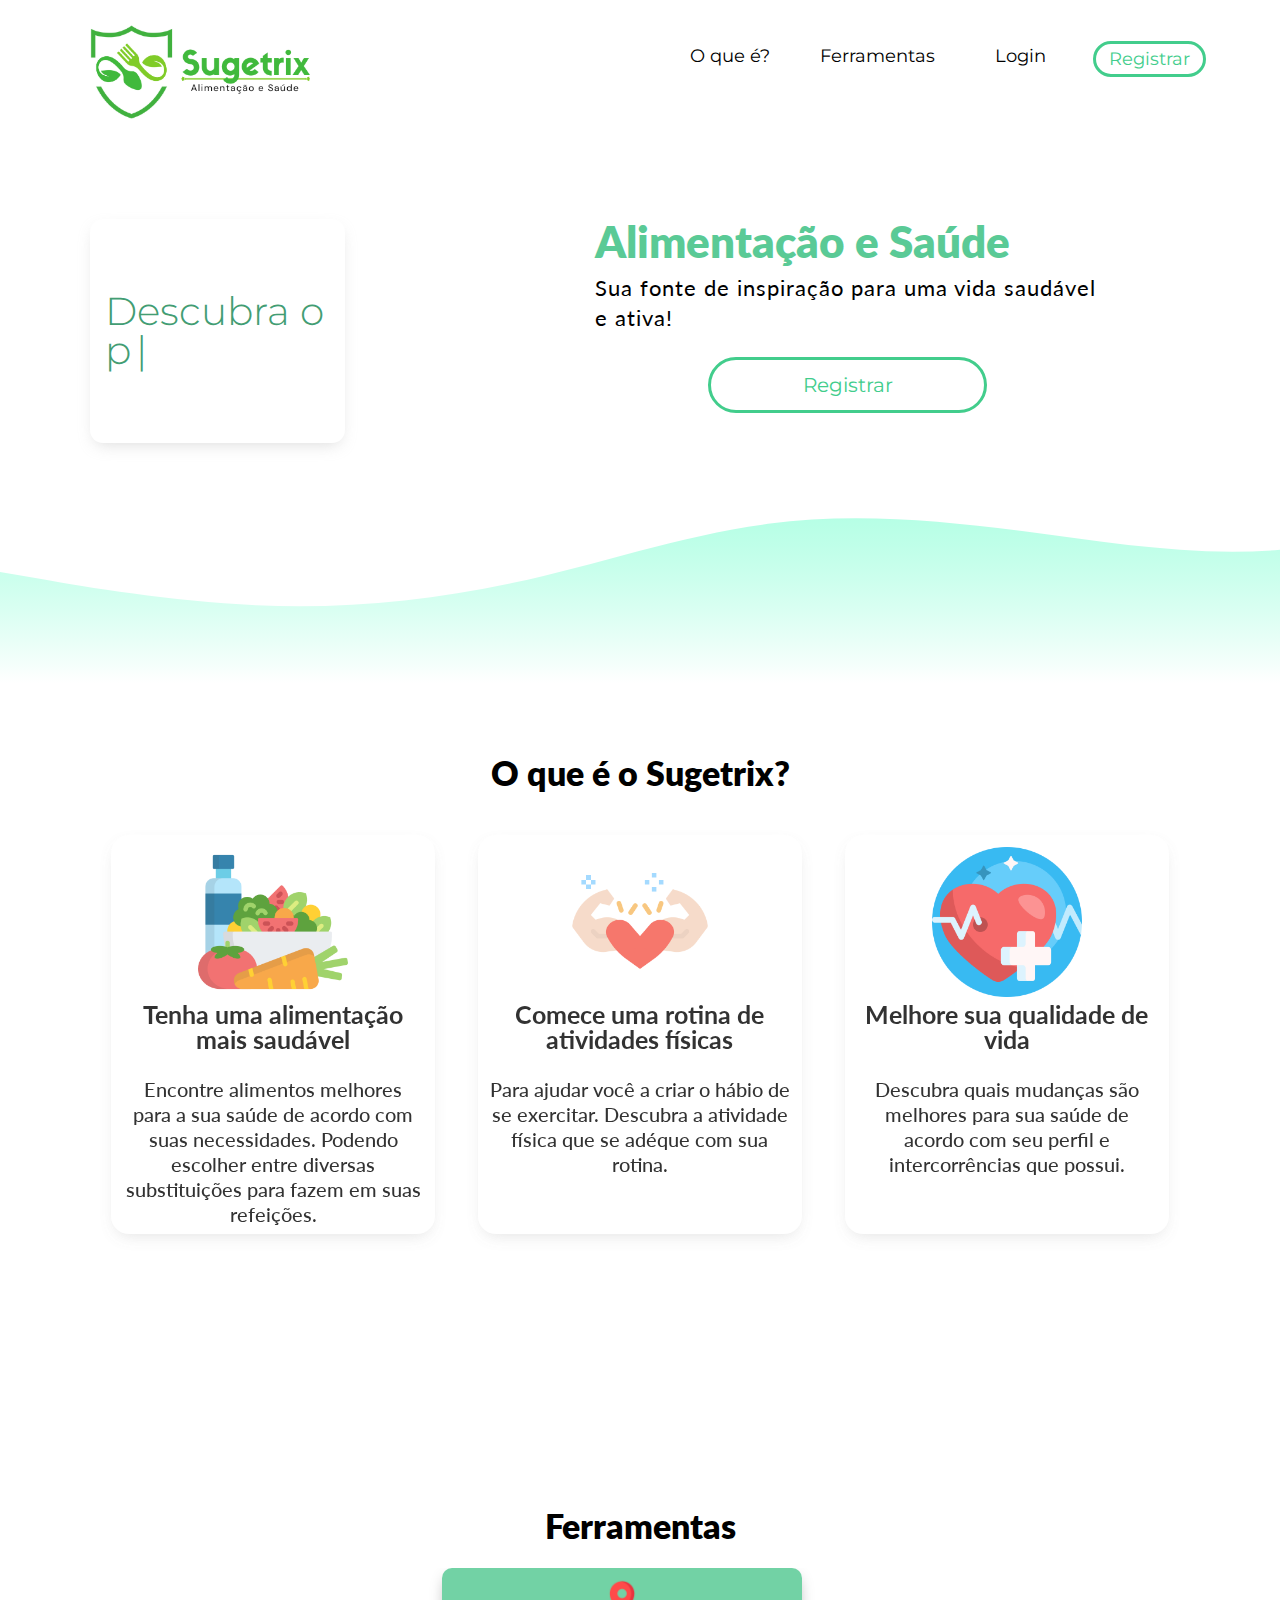
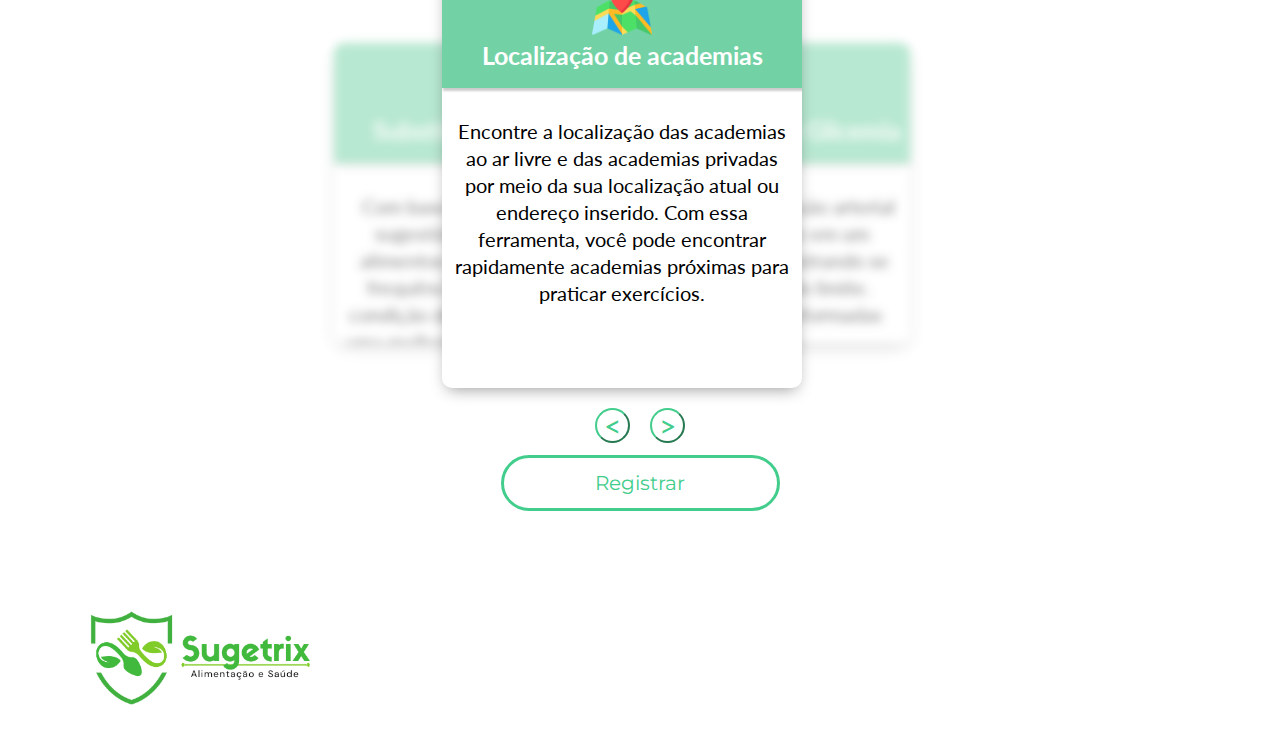
==== index.html @ 6af641f8 "Add files via upload" ====
<html>
    <head>
        <meta charset="utf-8">
        <title>TCC</title>
        <link rel="stylesheet" type="text/css" href="css/style.css" media="screen" />
    </head>

    <header>
        <section class="header-logo-menu">
            <div class="container">
                <div class="logo"><img src="img/Sugetrix.png"></div>
                <div class="menu-header">
                    <ul class="menu">
                        <li class="item-menu link1"><a class="text-header" href="#oque">O que é?</a></li>
                        <li class="item-menu link2"><a class="text-header" href="#ferramentas">Ferramentas</a></li>
                        <li class="item-menu link3"><a class="text-header" href="#">Login</a></li>
                        <li class="item-menu link4"><a class="button-register" href="#">Registrar</a></li>
                    </ul>
                </div>
            </div>
        </section>
    </header>

    <body>
        
        <section class="section-global sec1">
            <div class="container">
                <div class="conteudo-sec1">
                    <div class="conteudo-1">
                        <div class="content-a-sec1">
                            <p>Descubra o poder do Sugetrix!</p>

                            <script>

                                function typeWrite(elemento) {
                                    const textoArray = elemento.innerHTML.split('');
                                    elemento.innerHTML = '';

                                    textoArray.forEach((letra, i) => {
                                        setTimeout(() => elemento.innerHTML += letra, 75 * i);
                                        console.log(i);
                                    });
                                }

                                const titulo = document.querySelector('p')
                                typeWrite(titulo);

                            </script>

                        </div>       
                    </div>

                    <div class="conteudo-1">
                        <div class="content-b-sec1">
                            <p class="text-green">
                                Alimentação e Saúde<br>
                            </p>
                            <p class="text-black">
                                Sua fonte de inspiração para uma vida saudável e ativa!
                            </p>
                            <div class="button">
                                <a href="#">Registrar</a>
                            </div>
                        </div>       
                    </div>
                </div>
            </div>
        </section>

        <section class="sec2 tree-cards">
            <div class="container">
                <div class="sec2-title" id="oque"><p>O que é o Sugetrix?</p></div>
                <div class="main-tree-cards box from-bottom js-play-on-screen">
                    <div class="card card1">
                        <div class="content-card">
                            <div class="card-image"><img src="img/alimentos.png"></div>
                            <div class="card-title">
                                <p>Tenha uma alimentação mais saudável</p>
                            </div>
                            <div class="card-text">
                                <p>
                                    Encontre alimentos melhores para a sua saúde de 
                                    acordo com suas necessidades. Podendo escolher entre
                                    diversas substituições para fazem em suas refeições.
                                </p>
                            </div>
                        </div>
                    </div>
                    <div class="card card2">
                        <div class="content-card">
                            <div class="card-image"><img src="img/exercício.png"></div>
                            <div class="card-title">
                                <p>Comece uma rotina de atividades físicas</p>
                            </div>
                            <div class="card-text">
                                <p>
                                    Para ajudar você a criar o hábio de se exercitar. 
                                    Descubra a atividade física que se adéque com sua rotina.
                                </p>
                            </div>
                        </div>
                    </div>
                    <div class="card card3">
                        <div class="content-card">
                            <div class="card-image"><img src="img/saúde.png"></div>
                            <div class="card-title">
                                <p>Melhore sua qualidade de vida</p>
                            </div>
                            <div class="card-text">
                                <p>
                                    Descubra quais mudanças são melhores para sua saúde de acordo
                                    com seu perfil e intercorrências que possui.
                                </p>
                            </div>
                        </div>
                    </div>
                </div>
            </div>
        </section>
      
        <section class="main-carrousel-home">
            <div class="container">
                <div class="content-carrousel" id="ferramentas">
                    <p>Ferramentas</p>
                    <div class="carrousel-home">
                        <ul class="screens">
                            <li id="s1">
                                <div class="screens-title">
                                    <div class="screens-image"><img src="img/localização.png"></div>
                                    <p>Localização de academias</p>
                                </div>
                                    <P>
                                        Encontre a localização das academias ao ar livre e das
                                        academias privadas por meio da sua localização atual ou
                                        endereço inserido. Com essa ferramenta, você pode
                                        encontrar rapidamente academias próximas para praticar
                                        exercícios. 
                                    </P>
                            </li>
                            <li id="s2" class="left">
                                <div class="screens-title">
                                    <div class="screens-image"><img src="img/Controle.png"></div>
                                    <p>Controle de Pressão e Glicemia</p>
                                </div>
                                    <P>
                                        Insira suas leituras de pressão arterial e/ou glicemia
                                        e vizualize em um gráfico de fácil leitura, mostrando 
                                        se estão dentro ou acima do limite. Ajudando nas 
                                        decições informadas sobre sua saúde.
                                    </P>
                            </li>
                            <li id="s3" class="active">
                                <div class="screens-title">
                                    <div class="screens-image"><img src="img/substituição.png   "></div>
                                    <p>Substituições alimentares</p>
                                </div>
                                    <p class="active">
                                        Com base no seu perfil é oferecido sugestões para
                                        substituições de alimentos que são consumidos com
                                        frequência, levando em conta sua condição de saúde e
                                        renda. Buscando uma melhora na sua saúde e qualidade 
                                        de vida.
                                    </p>
                            </li>
                        </ul>
                    </div>
                    <div class="buttons-carrousel">
                        <button class="left buttons" type="button" id="button-left"><p class="left">&#60;</p></button>
                        <button class="right buttons" type="button" id="button-right"><p class="right">&#62;</p></button>
                    </div>
                    <div class="button">
                        <a href="#">Registrar</a>
                    </div>
                </div>
            </div>
        </section>

        <script src='https://cdnjs.cloudflare.com/ajax/libs/jquery/3.4.1/jquery.min.js'></script>
        <script  src="js/script.js"></script>

    </body>

    <footer>
        <section class="header-logo-menu">
            <div class="container">
                <div class="logo"><img src="img/Sugetrix.png"></div>
            </div>
        </section>
    </footer>
</html>
---- css/style.css ----
@import url('https://fonts.googleapis.com/css2?family=Montserrat:ital,wght@0,100;0,200;0,300;0,400;0,500;0,600;0,700;0,800;0,900;1,100;1,200;1,300;1,400;1,500;1,600;1,700;1,800;1,900&display=swap');
@import url('https://fonts.googleapis.com/css2?family=Lato:ital,wght@0,100;0,300;0,400;0,700;0,900;1,100;1,300;1,400;1,700;1,900&display=swap');

@media screen and (max-width: 480px) {

}

html {
  scroll-behavior: smooth;
}

body {
  margin: 0;
  padding: 0;
  background-color: #ffffff;
}

p {
  line-height: 1;
  padding: 0;
  margin: 0;
  font-family: 'Lato', sans-serif;
}

.menu-header .menu li .text-header {
  background-image: none;
  width: 100%;
  max-width: 110px;
  height: 30px;
  display: flex;
  justify-content: center;
  align-items: center;
  margin-top: 22px;
  color: #000;
  font-size: 18px;
  font-weight: 400;
  font-family: 'Montserrat', sans-serif;
  margin: 0 auto;
  text-decoration: none;
  padding-left: 5px;
  padding-right: 5px;
  text-decoration-color: #42cd8c;
}

.menu-header .menu li .text-header:hover {
  text-decoration: underline;
  text-decoration-color: #42cd8c;
  transition: 0.4s;
}

.menu-header .menu li .button-register {
  background-image: none;
  width: 100%;
  max-width: 110px;
  height: 30px;
  display: flex;
  justify-content: center;
  align-items: center;
  border-radius: 60px;
  margin-top: 22px;
  color: #42cd8c;
  font-size: 18px;
  font-weight: 400;
  font-family: 'Montserrat', sans-serif;
  border-style: solid;
  padding-left: 5px;
  padding-right: 5px;
  margin: 0 auto;
  text-decoration: none;
}

.menu-header .menu li .button-register:hover {
  border: solid #42cd8c;
  background-color: #42cd8c; 
  transition: 0.4s;
  color: white;
}


section.header-logo-menu {
  width: 100%;
  display: flex;
  justify-content: center;
  margin: 0;
  padding: 0;
  padding: 25px 0 25px 0px;
}

section.header-logo-menu .container {
  display: flex;
  width: 1100px;
}

section.header-logo-menu .container .logo {
  width: 50%;
}

section.header-logo-menu .container .logo img {
  width: 40%;
}

section.header-logo-menu .container .menu-header {
  display: flex;
  width: 50%;
  justify-content: end;
}

ul.menu {
  display: flex;
  justify-content: space-between;
  width: 100%;
  list-style: none;
}


.container {
  width: 100%;
  max-width: 1100px;
  margin: 0 auto;
}

.conteudo-sec1 {
  width: 100%;
  display: flex;
}

.conteudo-sec1 .conteudo-1 {
  width: 505px;
}

.conteudo-sec1 .conteudo-1 .content-a-sec1 {
  width: 100%;
  max-width: 225px;
  height: 100%;
  min-height: 125px; 
  box-shadow: 0px 6px 16px -5px rgba(168, 168, 168, 0.41);
  border-radius: 13px;
  padding: 15px;
  border: none;
  display: flex;
  justify-content: center;
  align-items: center;
}

.conteudo-sec1 .conteudo-1 .content-a-sec1:hover {
  box-shadow: 0px 6px 16px -5px rgba(168, 168, 168, 0.92);
  transition: 0.75s;
}

.conteudo-sec1 .conteudo-1 .content-a-sec1 p {
  color: #429d73;
}

section.section-global.sec1 {
  padding: 75px 0 350px;
  background: url('../img/bg-wave.svg');
  background-position: 0 80%;
  background-repeat: no-repeat;
  margin: 0 0 90px 0;
}

.conteudo-sec1 .conteudo-1 .content-a-sec1 p {
  font-size: 39px;
  font-weight: 300;
  font-family: 'Montserrat', sans-serif;
}

.conteudo-sec1 .conteudo-1 .content-a-sec1 p::after {
  content: '|';
  margin-left: 5px;
  opacity: 1;
  animation: pisca .7s infinite;
}

@keyframes pisca {
  0%, 100% {
    opacity: 1;
  }

  50% {
    opacity: 0;
  }
}

.text-green {
  font-size: 44px;
  font-weight: 800;
  margin-bottom: 10px;
  color: #5aca96;
}

.text-black {
  font-size: 22px;
  margin-bottom: 24px;
  line-height: 30px;
  letter-spacing: 1px;
}

.conteudo-sec1 .conteudo-1 .content-b-sec1 .button a {
  background-image: none;
  width: 100%;
  max-width: 273px;
  height: 50px;
  display: flex;
  justify-content: center;
  align-items: center;
  border-radius: 60px;
  margin-top: 22px;
  color: #42cd8c;
  font-size: 20px;
  font-weight: 400;
  font-family: 'Montserrat', sans-serif;
  text-decoration: none;
  border-style: solid;
  margin: 0 auto;
}

.conteudo-sec1 .conteudo-1 .content-b-sec1 .button a:hover {
  background-image: linear-gradient(130deg,#42cd8c,#42cd8c);
  color: #ffffff;
  border-width: solid;
  border-color: #42cd8c;
  --tw-shadow: 0 25px 25px -20px #42cd8ca8!important;
  --tw-shadow-colored: 0 25px 25px -20px var(--tw-shadow-color)!important;
  box-shadow: var(--tw-ring-offset-shadow,0 0 #0000),var(--tw-ring-shadow,0 0 #0000),var(--tw-shadow)!important;
  transform: translate(0, -4px);
  transition: 0.63s;
}



section.sec2.tree-cards {
  width: 100%;
  margin-top: -143px;
  padding-bottom: 50px;
}

section.sec2.tree-cards .container .sec2-title p {
  padding-top: 50px;
  padding-bottom: 50px;
  font-size: 34px;
  font-weight: 800;
}

.main-tree-cards {
  display: flex;
  justify-content: space-around;
}

.card {
  width: 33.33%;
  text-align: center;
  gap: 13px;
  display: flex;
  max-width: 300px;
  height: 375px;
  border-radius: 18px;
  padding: 12px;
  opacity: 0.8;
  box-shadow: 0px 6px 16px -5px rgba(168, 168, 168, 0.41);
  background-color: #fff;
}

.main-tree-cards .card .content-card .card-title p {
  font-weight: bold;
  padding-bottom: 12.5px;
  padding-top: 5px;
}

.main-tree-cards .card .content-card .card-text p {
  font-size: 20px;
  padding-top: 12.5px;
}

.content-card {
  display: block;
}

.card-image img {
  width: 150px;
  height: 150px;
}

section.sec2.tree-cards .container p {
  text-align: center;
  padding: 25px 0 25px 0px;
  font-size: 25px;
  font-weight: 500;
  line-height: 25px;
}

.carrousel-home {
  width: 900px;
  height: calc(600px - 150px);
  margin: auto;
  overflow: hidden;
  font-size: 0;
  position: relative;
  text-align: left;
}

.carrousel-home .screens {
  list-style: none;
  padding: 0;
  margin: 0;
  width: 100%;
  height: 100%;
  width: 900px;
  height: 600px;
  position: relative;
  transform: translate(0%, -30%);
}

.carrousel-home .screens > li {
  width: 0%;
  height: 100%;
  width: 40%;
  height: 50%;
  display: inline-block;
  font-size: 15px;
  overflow: hidden;
  background: #bbb;
  border-radius: 10px;
  opacity: 0;
  filter: blur(5px);
  cursor: pointer;
  position: absolute;
  bottom: 0;
  transform: translate(50%, 0);
  transition: all 0.7s;
  pointer-events: none;
  box-shadow: 0px 6px 16px -5px rgba(0,0,0,0.41);
}

.carrousel-home .screens > li:hover {
  filter: none;
  opacity: 1;
}

.carrousel-home .screens > li.active {
  opacity: 1;
  filter: none;
  width: 40%;
  height: 70%;
  z-index: 100;
  transform: none;
  transform: translate(70%, 0);
}

.carrousel-home .screens > li.active,
.carrousel-home .screens > li.left,
.carrousel-home .screens > li.right {
  pointer-events: all;
}

.carrousel-home .screens > li.left,
.carrousel-home .screens > li.right {
  transform: translate(0%, 0);
  opacity: 0.5;
}

.carrousel-home .screens > li.left {
  transform: translate(40%, -15%);
  height: 50%;

}

.carrousel-home .screens > li.right {
  transform: translate(100%, -15%);
  height: 50%;
}

.carrousel-home .screens > li > p {
  margin-top: 30px;
  margin-left: 10px;
  margin-right: 10px;
  justify-content: center;
  text-align: center;
  display: flex;
  height: 100%;
  color: #000;
  font-size: 20px;
  pointer-events: none;
  font-size: 20px;
  line-height: 27px;
}

.carrousel-home .screens > li .screens-title {
  background-color: #5aca96da;
  box-shadow: 2px 2px 2px 1px rgba(0, 0, 0, 0.2);
  text-align: center;
  width: 100%;
  height: 120px;
  font-weight: bolder;
  font-size: 25px;
  color: #ffffff;
}

.carrousel-home .screens > li .screens-image img {
  margin-top: 10px;
  margin-bottom: 5px;
  width: 60px;
  height: 60px;
}

#s1 {
  background-color: #fff;
}

#s2 {
  background-color: #fff;
}

#s3 {
  background-color: #fff;
}


section.main-carrousel-home .container .content-carrousel > p {
  margin-bottom: 25px;
  text-align: center;
  font-size: 34px;
  font-weight: 800;
}

section.main-carrousel-home {
  margin-top: 150px;
  padding: 75px 0 75px 0;
}

section.main-carrousel-home .button a {
  background-image: none;
  width: 100%;
  max-width: 273px;
  height: 50px;
  display: flex;
  justify-content: center;
  align-items: center;
  border-radius: 60px;
  margin-top: 22px;
  color: #42cd8c;
  font-size: 20px;
  font-weight: 400;
  font-family: 'Montserrat', sans-serif;
  text-decoration: none;
  border-style: solid;
  margin: 0 auto;
}

section.main-carrousel-home .button a:hover {
  background-image: linear-gradient(130deg,#42cd8c,#42cd8c);
  color: #ffffff;
  border-width: solid;
  border-color: #42cd8c;
  --tw-shadow: 0 25px 25px -20px #42cd8ca8!important;
  --tw-shadow-colored: 0 25px 25px -20px var(--tw-shadow-color)!important;
  box-shadow: var(--tw-ring-offset-shadow,0 0 #0000),var(--tw-ring-shadow,0 0 #0000),var(--tw-shadow)!important;
  transform: translate(0, -4px);
  transition: 0.63s;
}

section.main-carrousel-home .buttons-carrousel {
  display: flex;
  align-items: center;
  justify-content: center;
  margin: 0 auto;  
  padding-bottom: 12px;
  margin-top: -10px;
}

.buttons {
  width:  35px;
  height: 35px;
  border-radius: 50%;
  margin-left: 10px;
  margin-right: 10px;
  padding: 0;
  background-color: #fff;
  border-color: #42cd8c;
}

.buttons p {
  text-align: center;
  font-size: 30px;
  color: #42cd8c;
}

.buttons:hover   {
  border: solid #42cd8c;
  background-color: #42cd8c; 
  transition: 0.4s;
}

.buttons p:hover {
  color: #fff;
}
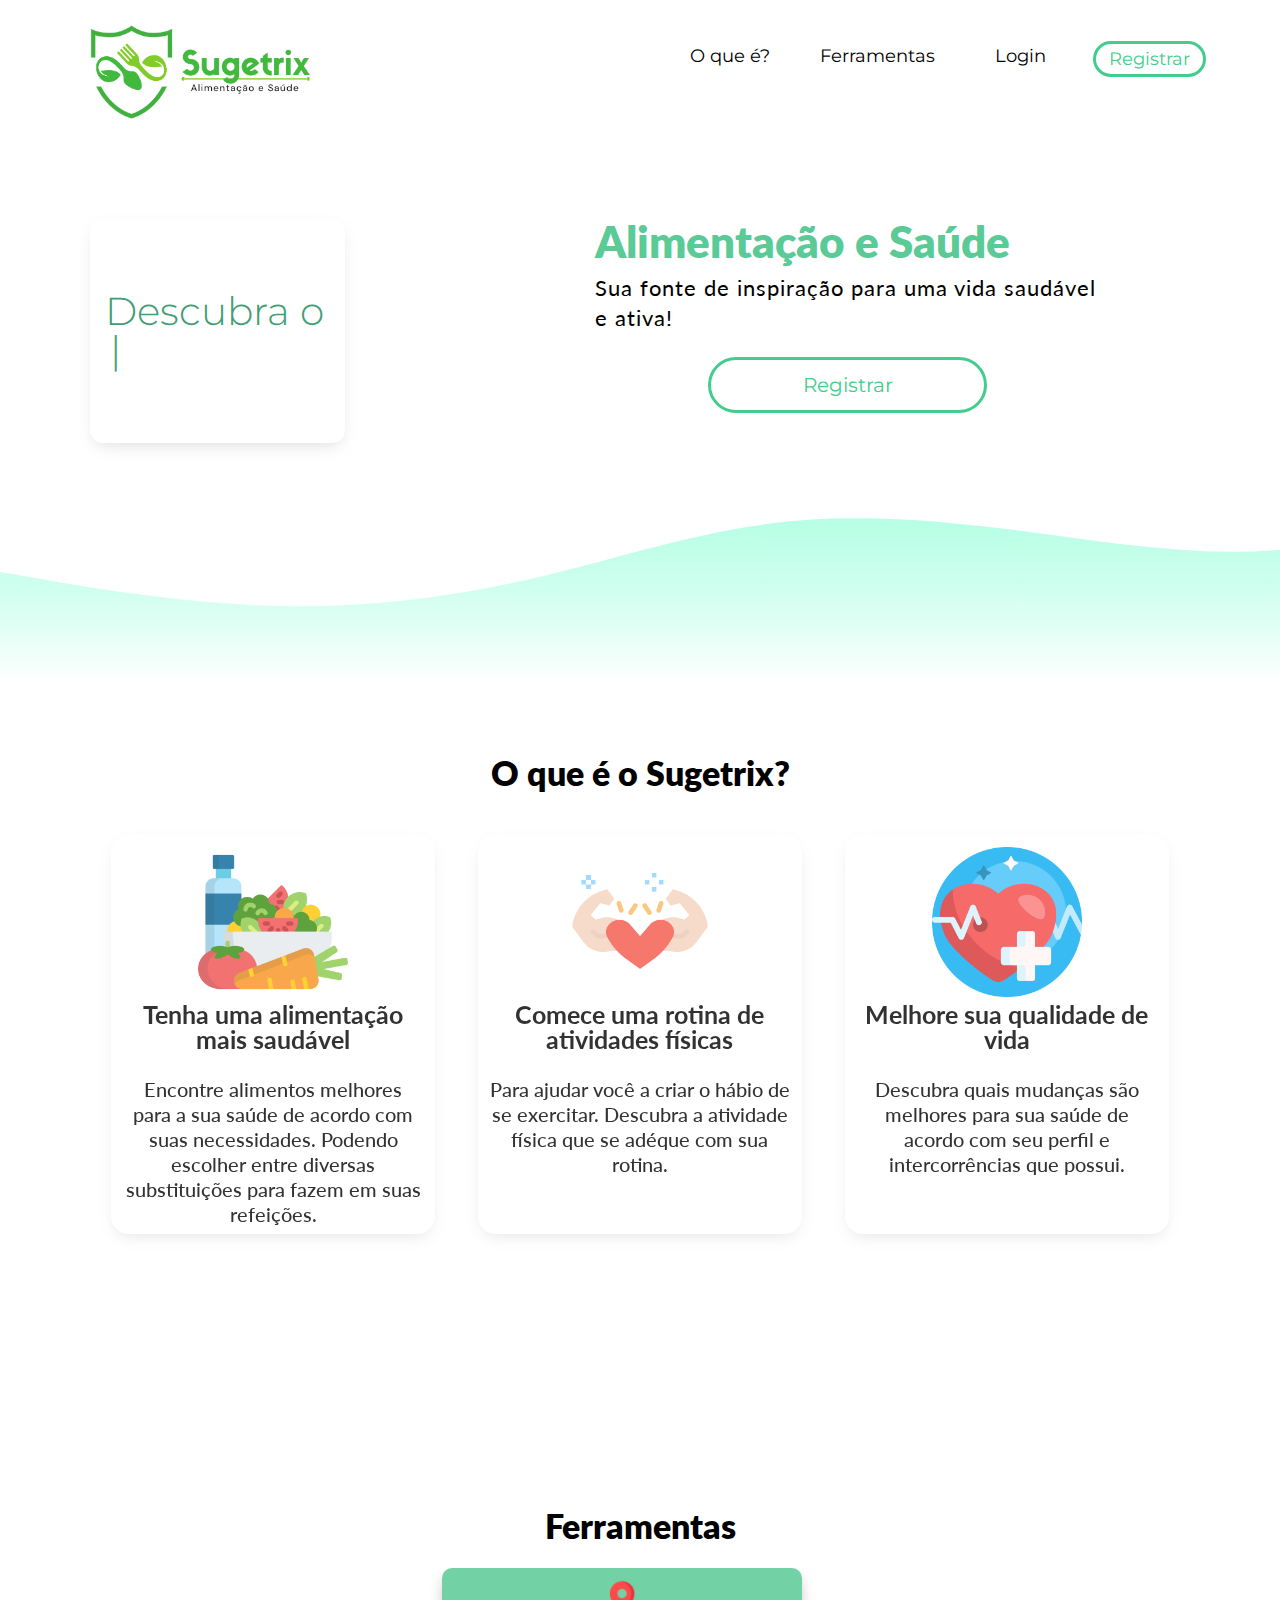
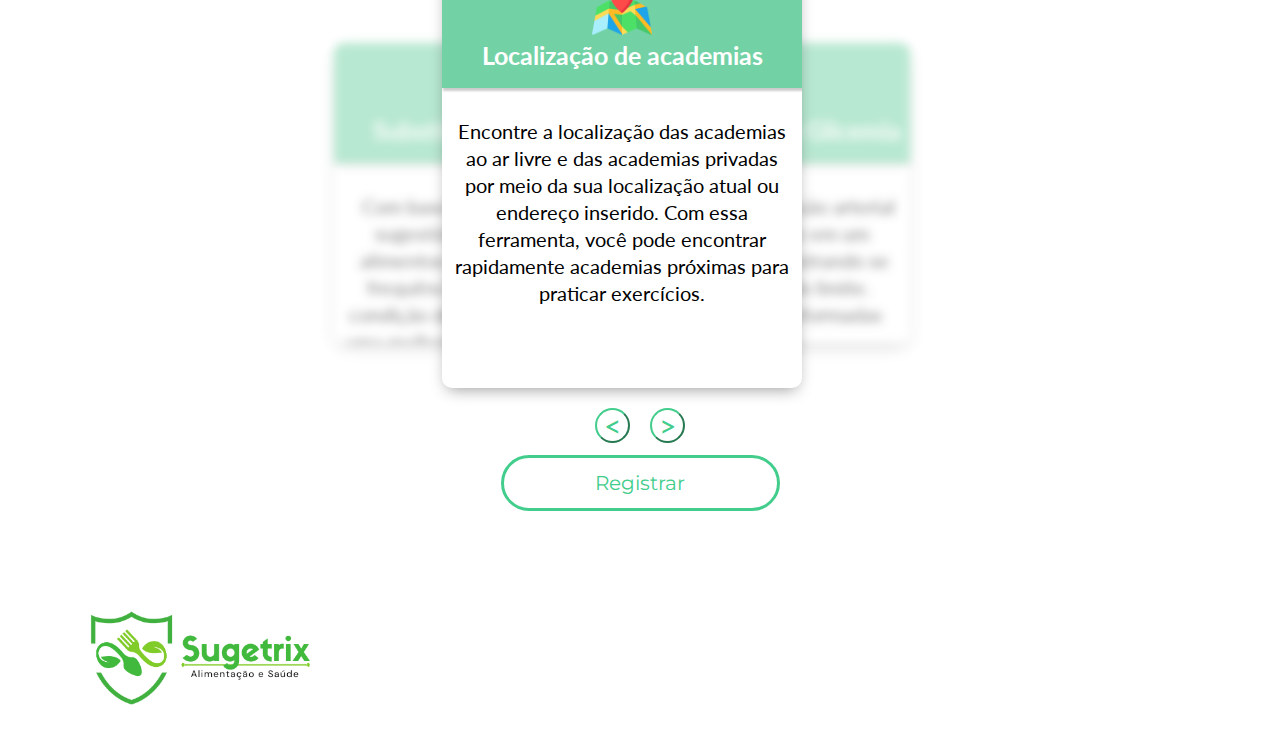
==== commit 674a5380: "Update index.html" ====
--- a/index.html
+++ b/index.html
@@ -13,7 +13,7 @@
                     <ul class="menu">
                         <li class="item-menu link1"><a class="text-header" href="#oque">O que é?</a></li>
                         <li class="item-menu link2"><a class="text-header" href="#ferramentas">Ferramentas</a></li>
-                        <li class="item-menu link3"><a class="text-header" href="#">Login</a></li>
+                        <li class="item-menu link3"><a class="text-header" href="login.html">Login</a></li>
                         <li class="item-menu link4"><a class="button-register" href="#">Registrar</a></li>
                     </ul>
                 </div>
@@ -187,4 +187,4 @@
             </div>
         </section>
     </footer>
-</html>+</html>
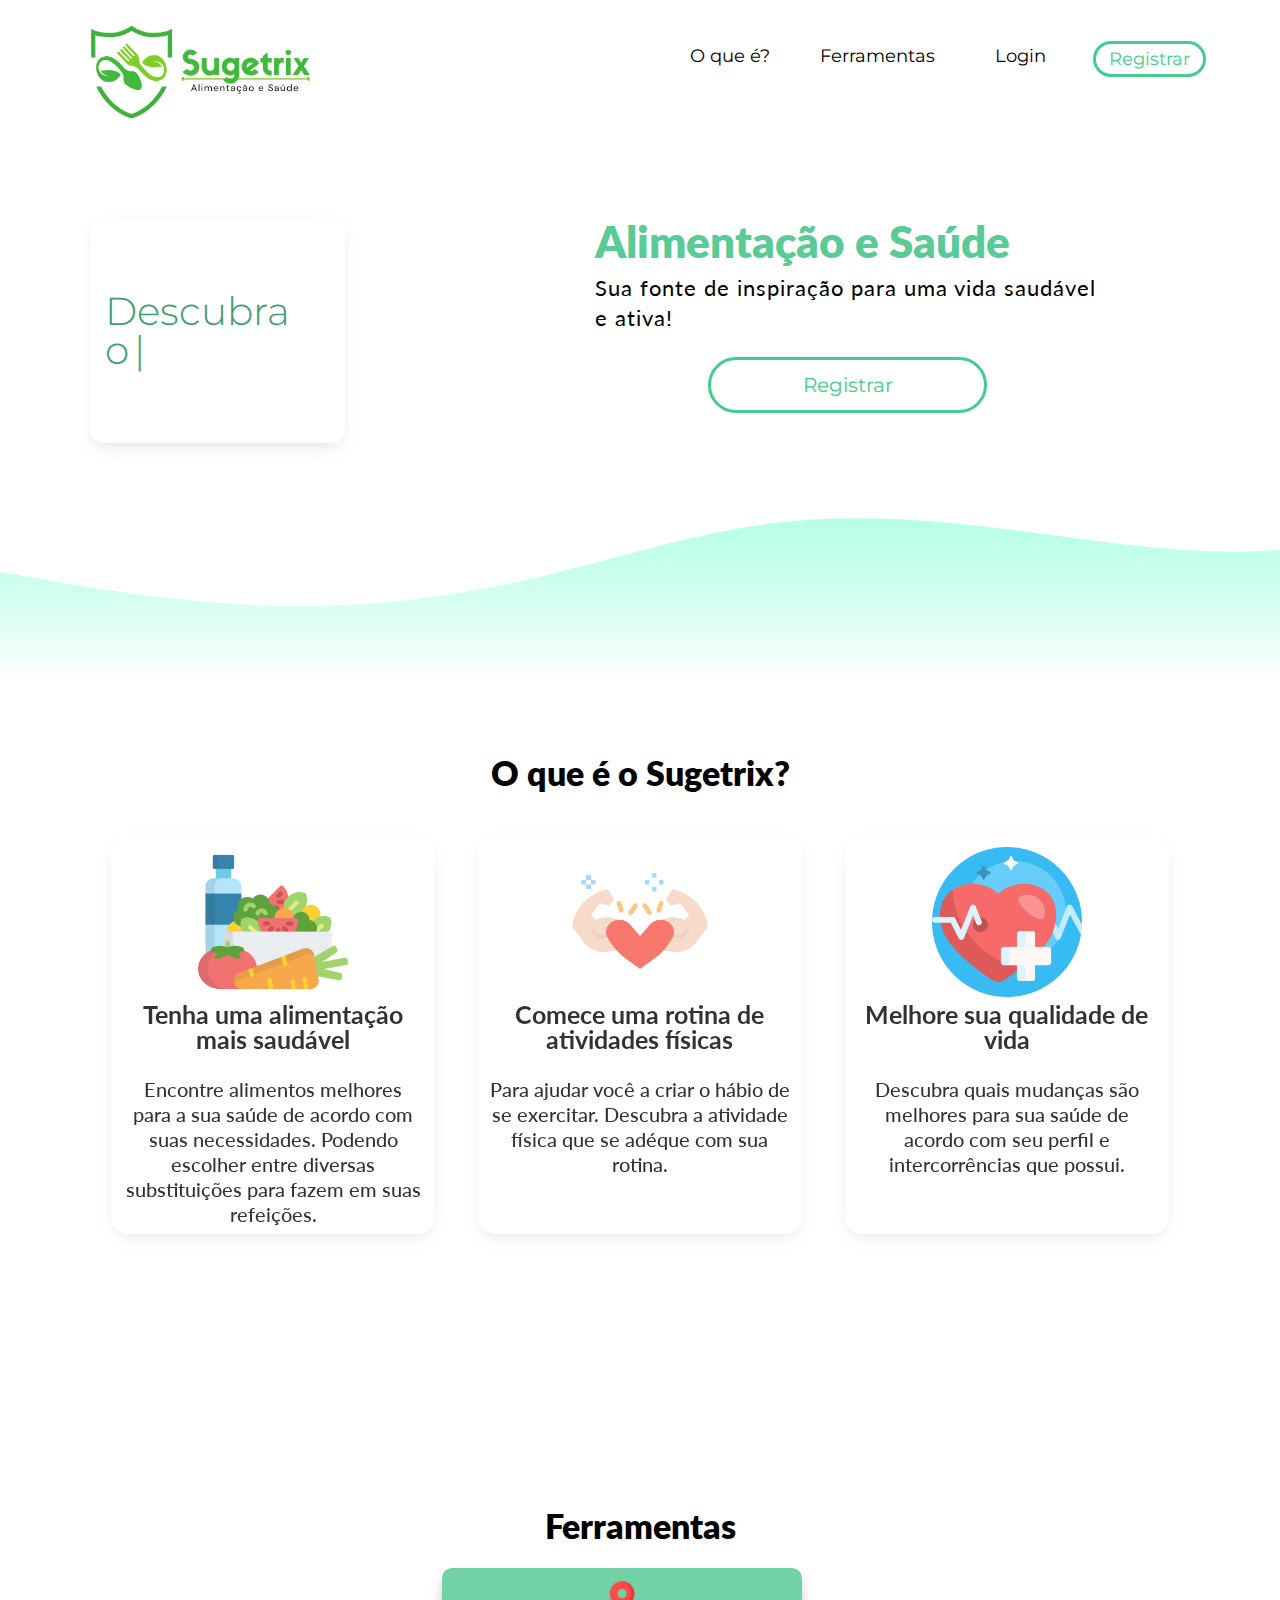
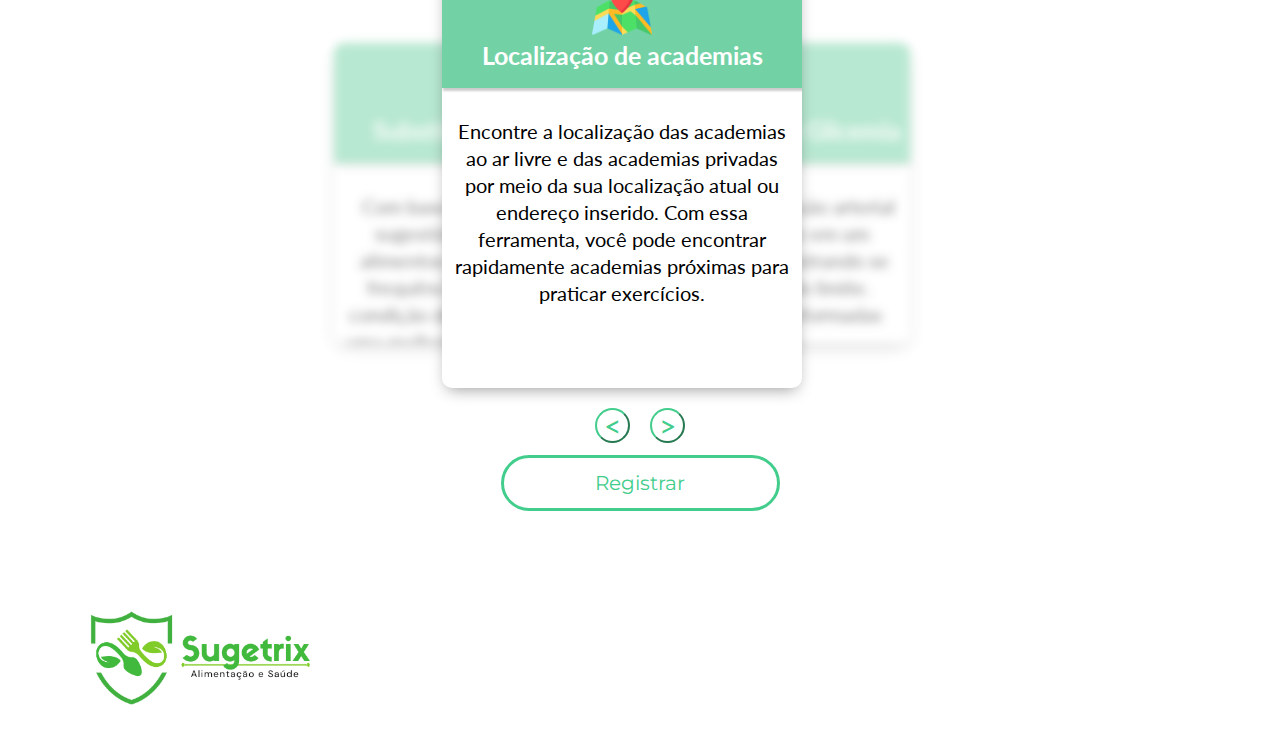
==== commit 73e50a27: "Add files via upload" ====
--- a/index.html
+++ b/index.html
@@ -1,8 +1,10 @@
 <html>
     <head>
         <meta charset="utf-8">
-        <title>TCC</title>
+        <meta name="viewport" content="width=device-width, initial-scale=1.0">
+        <title>Sugetrix | Alimentação e Saúde</title>
         <link rel="stylesheet" type="text/css" href="css/style.css" media="screen" />
+        <link rel="shortcut icon" href="img/Icon-Sugetrix-logo.png">
     </head>
 
     <header>
@@ -13,16 +15,56 @@
                     <ul class="menu">
                         <li class="item-menu link1"><a class="text-header" href="#oque">O que é?</a></li>
                         <li class="item-menu link2"><a class="text-header" href="#ferramentas">Ferramentas</a></li>
-                        <li class="item-menu link3"><a class="text-header" href="login.html">Login</a></li>
-                        <li class="item-menu link4"><a class="button-register" href="#">Registrar</a></li>
+                        <li class="item-menu link3"><a class="text-header" href="login.php">Login</a></li>
+                        <li class="item-menu link4"><a class="button-register" href="register.php">Registrar</a></li>
                     </ul>
-                </div>
-            </div>
-        </section>
+
+                    <div class="mobile-menu-header">
+                        <div class="mobile-menu-icon">
+                            <button id="checked-button" class="sandwich" onclick="sandwichclose()">
+                                <span></span>
+                                <span></span>
+                                <span></span>
+                            </button>
+                        </div>
+                    </div>
+                </div>
+            </div>
+        </section>
+        <div class="container">
+            <div class="mobile-menu">
+                <ul>
+                    <li class="item-menu link1"><a class="text-header" href="#oque">O que é?</a></li>
+                    <li class="item-menu link2"><a class="text-header" href="#ferramentas">Ferramentas</a></li>
+                    <li class="item-menu link4"><a class="button-register" href="login.php">Login</a></li>
+                </ul>
+            </div>
+        </div>
+        <script>
+            const buttonIcon = document.getElementById("checked-button")
+
+            function closes() {
+                buttonIcon.setAttribute("class", "close")
+            }
+            function sandwichies() {
+                buttonIcon.setAttribute("class", "sandwich")
+            }
+
+            function sandwichclose() {
+                let menuMobile = document.querySelector('.mobile-menu');
+
+                if(menuMobile.classList.contains('open')) {
+                    menuMobile.classList.remove('open');
+                    sandwichies()
+                } else {
+                    menuMobile.classList.add('open');
+                    closes()
+                }
+            }
+        </script>
     </header>
 
     <body>
-        
         <section class="section-global sec1">
             <div class="container">
                 <div class="conteudo-sec1">
@@ -59,7 +101,7 @@
                                 Sua fonte de inspiração para uma vida saudável e ativa!
                             </p>
                             <div class="button">
-                                <a href="#">Registrar</a>
+                                <a href="register.php">Registrar</a>
                             </div>
                         </div>       
                     </div>
@@ -169,7 +211,7 @@
                         <button class="right buttons" type="button" id="button-right"><p class="right">&#62;</p></button>
                     </div>
                     <div class="button">
-                        <a href="#">Registrar</a>
+                        <a href="register.php">Registrar</a>
                     </div>
                 </div>
             </div>
@@ -177,7 +219,6 @@
 
         <script src='https://cdnjs.cloudflare.com/ajax/libs/jquery/3.4.1/jquery.min.js'></script>
         <script  src="js/script.js"></script>
-
     </body>
 
     <footer>
@@ -187,4 +228,4 @@
             </div>
         </section>
     </footer>
-</html>
+</html>--- a/css/style.css
+++ b/css/style.css
@@ -1,9 +1,6 @@
 @import url('https://fonts.googleapis.com/css2?family=Montserrat:ital,wght@0,100;0,200;0,300;0,400;0,500;0,600;0,700;0,800;0,900;1,100;1,200;1,300;1,400;1,500;1,600;1,700;1,800;1,900&display=swap');
 @import url('https://fonts.googleapis.com/css2?family=Lato:ital,wght@0,100;0,300;0,400;0,700;0,900;1,100;1,300;1,400;1,700;1,900&display=swap');
 
-@media screen and (max-width: 480px) {
-
-}
 
 html {
   scroll-behavior: smooth;
@@ -82,7 +79,6 @@
   display: flex;
   justify-content: center;
   margin: 0;
-  padding: 0;
   padding: 25px 0 25px 0px;
 }
 
@@ -493,4 +489,248 @@
 
 .buttons p:hover {
   color: #fff;
-}+}
+
+/* Estilizando o botão mobile menu */
+.mobile-menu-icon button {
+  width: 50px;
+  height: 50px;
+  border-radius: 50%;
+  justify-content: center;
+  background: none;
+  border-color: #42cd8c;
+  display: none;
+}
+
+.mobile-menu-icon .sandwich span {
+  display: block;
+  height: 5px;
+  width: 100%;
+  border-radius: 30px;
+  background: #42cd8c;
+  margin-top: 5px;
+  margin-bottom: 5px;
+  transition: 0.2s;
+}
+
+.mobile-menu-icon .close {
+  padding-top: 7px;
+}
+
+.mobile-menu-icon .close span {
+  display: block;
+  height: 5px;
+  width: 100%;
+  border-radius: 30px;
+  background: #42cd8c;
+  margin-top: -5px;
+  justify-content: center;
+}
+
+.mobile-menu-icon .close span:nth-child(1) {
+  transform: rotate(-45deg);
+  top: 8px;
+  transition: 0.2s;
+}
+
+.mobile-menu-icon .close span:nth-child(2) {
+  opacity: 0;
+}
+
+.mobile-menu-icon .close span:nth-child(3) {
+  transform: rotate(45deg);
+  top: 8px;
+  transition: 0.2s;
+}
+
+.mobile-menu {
+  display: none;
+}
+
+/*------------------------------------*\
+    RESPONSIVE
+\*------------------------------------*/
+
+/* For Mobile devices */
+@media only screen and (min-width:320px) and (max-width: 480px) {
+
+  header {
+   width: 100%;
+   box-shadow: 0px 6px 16px -5px rgba(168, 168, 168, 0.41);
+  }
+
+  .card {
+    width: 100%;
+    margin: 0 auto;
+    margin-bottom: 25px;
+  }
+
+  section.header-logo-menu .container {
+    padding: 0 20px 0 20px;
+  }
+
+  section.header-logo-menu {
+    display: flex;
+  }
+
+  .conteudo-sec1 .conteudo-1 .content-a-sec1 {
+    height: 225px;
+    margin: 0 auto;
+  }
+
+  section.section-global.sec1 {
+    padding: 45px 0 350px;
+
+  }
+
+  .conteudo-sec1 .conteudo-1 {
+    width: 100%;
+    margin-top: 50px;
+  }
+
+  section.header-logo-menu .container .logo img {
+    width: 100%;
+    max-width: 150px;
+  }
+  
+
+  section.header-logo-menu .container .menu-header .menu {
+    display: none;
+  }
+
+  .conteudo-sec1 {
+    display: block;
+  }
+
+  .main-tree-cards {
+    display: block;
+  }
+
+  .carrousel-home {
+    width: 100%;
+  }
+
+  .carrousel-home .screens {
+    width: 100%;
+    display: flex;
+    justify-content: center;
+  }
+
+  .carrousel-home .screens > li.active {
+    transform: none;
+    width: 82%;
+  }
+
+  .carrousel-home .screens > li.left {
+    transform: translate(-100%, -15%);
+    width: 82%;
+  }
+
+  .carrousel-home .screens > li.right {
+    width: 82%;
+  }
+
+  section.main-carrousel-home {
+    margin-top: 0px;
+  }
+
+  .conteudo-sec1 .conteudo-1 .content-b-sec1 .button a {
+    margin-bottom: -50px
+  }
+
+  section.sec2.tree-cards {
+    margin-top: -160px;
+  }
+
+  .buttons:hover {
+    border: solid #42cd8c;
+    background-color: #fff;
+  }
+
+  .buttons p:hover {
+    color: #42cd8c;
+  }
+
+  .mobile-menu-icon button {
+    display: block;
+    width: 50px;
+    height: 50px;
+  }
+
+  .mobile-menu {
+    display: none;
+    width: 100%;
+    text-align: center;
+    justify-content: center;
+  }  
+
+  .mobile-menu ul li .text-header {
+    text-decoration: none;
+    font-family: 'Montserrat', sans-serif;
+    font-size: 18px;
+    font-size: 18px;
+    font-weight: 400;
+    color: #000;
+  }
+
+  .mobile-menu ul li {
+    padding: 3px;
+    list-style-type: none;
+  }
+
+  .open {
+    display: flex;
+  }
+
+  .mobile-menu ul li .button-register {
+    background-image: none;
+    width: 100%;
+    max-width: 110px;
+    height: 30px;
+    display: flex;
+    justify-content: center;
+    align-items: center;
+    border-radius: 60px;
+    margin-top: 22px;
+    color: #42cd8c;
+    font-size: 18px;
+    font-weight: 400;
+    font-family: 'Montserrat', sans-serif;
+    border-style: solid;
+    padding-left: 5px;
+    padding-right: 5px;
+    margin: 0 auto;
+    text-decoration: none;
+  }
+}
+
+
+/* Tablets or iPad */
+@media only screen and (min-width:480px) and (max-width: 768px) {
+
+   
+
+
+}
+
+
+/* For Laptop or small-size screen */
+@media only screen and (min-width:768px) and (max-width: 1024px) {
+
+  
+
+}
+
+
+/* For Desktop or large-size screen */
+@media only screen and (min-width:1024px) and (max-width: 1200px) {
+
+   
+  
+}
+
+
+/*------------------------------------*\
+    RESPONSIVE
+\*------------------------------------*/
+
